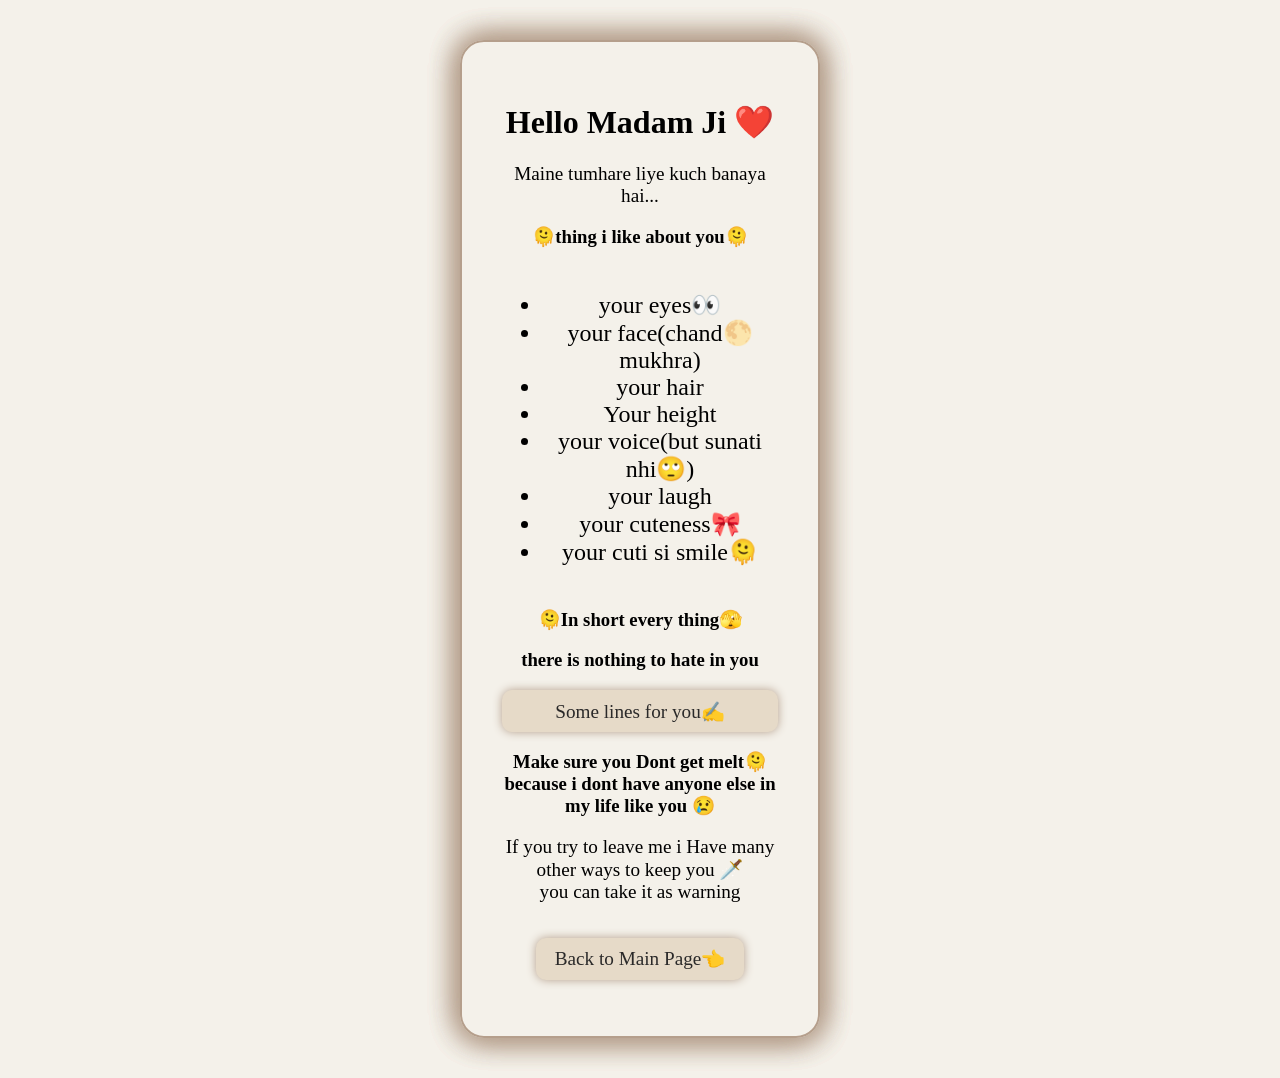
==== gift.html @ ca58c90a "Add files via upload" ====
<!DOCTYPE html>
<html lang="en">
<head>
    <meta charset="UTF-8">
    <meta name="viewport" content="width=device-width, initial-scale=1.0">
    <title>Happy Birthday Heeru🤟</title>
    <link rel="stylesheet" href="style.css">
</head>
<body class="gift-page">
    <h1>Hello Madam Ji ❤️</h1>
    <p class="telling">Maine tumhare liye kuch banaya hai...</p>
<section>
    <h3>🫠thing i like about you🫠</h3>
<div class="like">
    <ul>
    <li>your eyes👀</li>
    <li>your face(chand🌕 mukhra)</li>
    <li>your hair</li>
    <li>Your height</li>
    <li>your voice(but sunati nhi🙄)</li>
    <li>your laugh</li>
    <li>your cuteness🎀</li>
    <li>your cuti si smile🫠</li>
</ul>
</div>
<h3>🫠In short every thing🫣</h3>
<h3>there is nothing to hate in you</h3>
</section>
<nav>
    <a class="some-line" href="some line.html">Some lines for you✍️</a>
</nav>
<h3> Make sure you Dont get melt🫠<br>because i dont have anyone else in my life like you 😢</h4>
<p class="warning">If you try to leave me i Have many other ways to keep you 🗡️<br>you can take it as warning</p>
<a class="back-to-main" href="./index.html">Back to Main Page👈</a>
</body> 
</html>
---- style.css ----
@import url('https://fonts.googleapis.com/css2?family=Pacifico&display=swap');

/* ---------- Base: sab kuch rem mein, taaki har device pe same proportion ---------- */
* { box-sizing: border-box; }
html { font-size: min(4vw, 16px); }
body {
    background-color: #f4f1ea;
    text-align: center;
    margin: 0;
    padding: 0;
    overflow-x: hidden;
}
img { max-width: 100%; height: auto; display: block; }

/* ---------- Page box (sab pages ka same box) ---------- */
.main-page, .gift-page, .promises-page, .special-page, .page-some-lines, .memories-page {
    width: 22.5rem;
    height: auto;
    margin: 2.5rem auto;
    padding: 2.5rem;
    border-radius: 1.5rem;
    border: 2px solid #b59f8c;
    box-shadow: 0 0 30px #b59f8c, 0 0 30px #b59f8c, 0 0 30px #b59f8c;
}

/* ---------- Headings ---------- */
.heeru-heading { font-family: "Pacifico", cursive; font-size: 2.4rem; }
.line-heading { font-family: "Pacifico", cursive; font-size: 2rem; }
.wish-heading, .message-heading { font-family: "Pacifico", cursive; font-size: 1.5rem; }
.telling-memo1 {
    font-size: 2rem;
    position: relative;
    transform: translate(0, -3rem);
    font-family: "Pacifico", cursive;
}
.telling-memo2 {
    font-size: 2rem;
    position: relative;
    transform: translate(0, -4.7rem);
    font-family: Georgia, 'Times New Roman', Times, serif;
}

/* ---------- Footer / credit ---------- */
footer p { margin: 0; }
.credit-content { text-align: center; font-size: 1.5rem; transform: translateY(30%); }
.credit-text { margin: 5px; position: relative; transform: translateX(20%); }
.credit-text-p { margin: -0.6rem 0.6rem 0.6rem; position: relative; font-size: 1.2rem; }

/* ---------- Home page buttons ---------- */
.gift-buttons {
    display: flex;
    flex-direction: column;
    align-items: center;
    gap: 0.5rem;
    margin-top: 0;
}
.gift-buttons nav {
    display: flex;
    justify-content: center;
    flex-wrap: wrap;
    gap: 0.6rem;
}
.gift-gift, .gift-promises, .gift-memories, .gift-msg {
    display: inline-block;
    padding: 0.6rem 1rem;
    font-size: 1.2rem;
    text-decoration: none;
    color: #2a2929;
    background-color: #e6dac8;
    border-radius: 10px;
    box-shadow: 0 0 10px #b59f8c;
    transition: background-color 0.3s ease, transform 0.15s ease;
}
.gift-gift:hover, .gift-promises:hover, .gift-memories:hover, .gift-msg:hover {
    background-color: #d4c1a3;
    transform: scale(1.05);
}
.gift-gift:active, .gift-promises:active, .gift-memories:active, .gift-msg:active {
    background-color: #c9b18a;
    transform: scale(0.95);
}

/* ---------- Back / some-line buttons ---------- */
.some-line, .back-to-main {
    padding: 0.6rem 1.2rem;
    font-size: 1.2rem;
    text-decoration: none;
    color: #2a2929;
    background-color: #e6dac8;
    border-radius: 10px;
    box-shadow: 0 0 10px #b59f8c;
    transition: background-color 0.3s ease, transform 0.2s ease;
    justify-content: center;
    align-items: center;
}
.some-line { display: flex; margin-top: 0; }
.back-to-main { display: inline-block; margin: 1rem 0; }
.some-line:hover, .back-to-main:hover {
    background-color: #d4c1a3;
    transform: scale(1.05);
}

/* ---------- Text blocks ---------- */
.like { display: flex; flex-wrap: wrap; text-align: center; margin-top: 0; font-size: 1.5rem; }
.telling, .warning, .some-lines, .promises { font-size: 1.2rem; margin-top: 0; }
.g { font-size: 1.5rem; margin-top: 0; }
.msg { font-size: 1.5rem; margin-top: 0; font-family: "Pacifico", cursive; font-weight: bold; }
.pointing { font-family: "Pacifico", cursive; font-size: larger; font-weight: bolder; }

/* ---------- Home page photos ---------- */
.img {
    display: grid;
    grid-template-columns: repeat(2, 1fr);
    gap: 0.75rem;
    margin: 1.25rem auto;
    max-width: 100%;
}
.img img {
    width: 100%;
    aspect-ratio: 3 / 4;
    object-fit: cover;
    border-radius: 10px;
    box-shadow: 0 0 10px #b59f8c;
}
.img img:nth-child(odd)  { transform: rotate(-3deg); }
.img img:nth-child(even) { transform: rotate(3deg); }
.heart1, .heart2, .heart3 { display: none; }

/* ---------- Memories collage (sab % mein, to har screen pe same) ---------- */
.collage {
    position: relative;
    width: 100%;
    aspect-ratio: 1 / 2.5;
    margin: 1.25rem 0 2rem;
}
.collage figure {
    position: absolute;
    width: 56%;
    margin: 0;
    font-weight: bold;
    font-size: 1.5rem;
}
.collage img { width: 100%; object-fit: cover; border-radius: 10px; box-shadow: 0 0 20px #9a7d57; }
.collage figcaption { margin-top: 4px; }

.c1 { left: -8%;  top: -12.5%; }
.c2 { right: -8%; top: -7.5%; }
.c3 { left: -8%;  top: 17.5%; }
.c4 { right: 45%; top: 40.5%; }
.c5 { left: 45%;  top: 45.5%; }
.c6 { right: 30%; top: 69.5%; }
.memories-page .back-to-main {
    position: relative;
    top: 2rem;   /* upar le jaane ke liye minus, neeche ke liye plus */
    left: 0;      /* right jaane ke liye plus, left jaane ke liye minus */
}
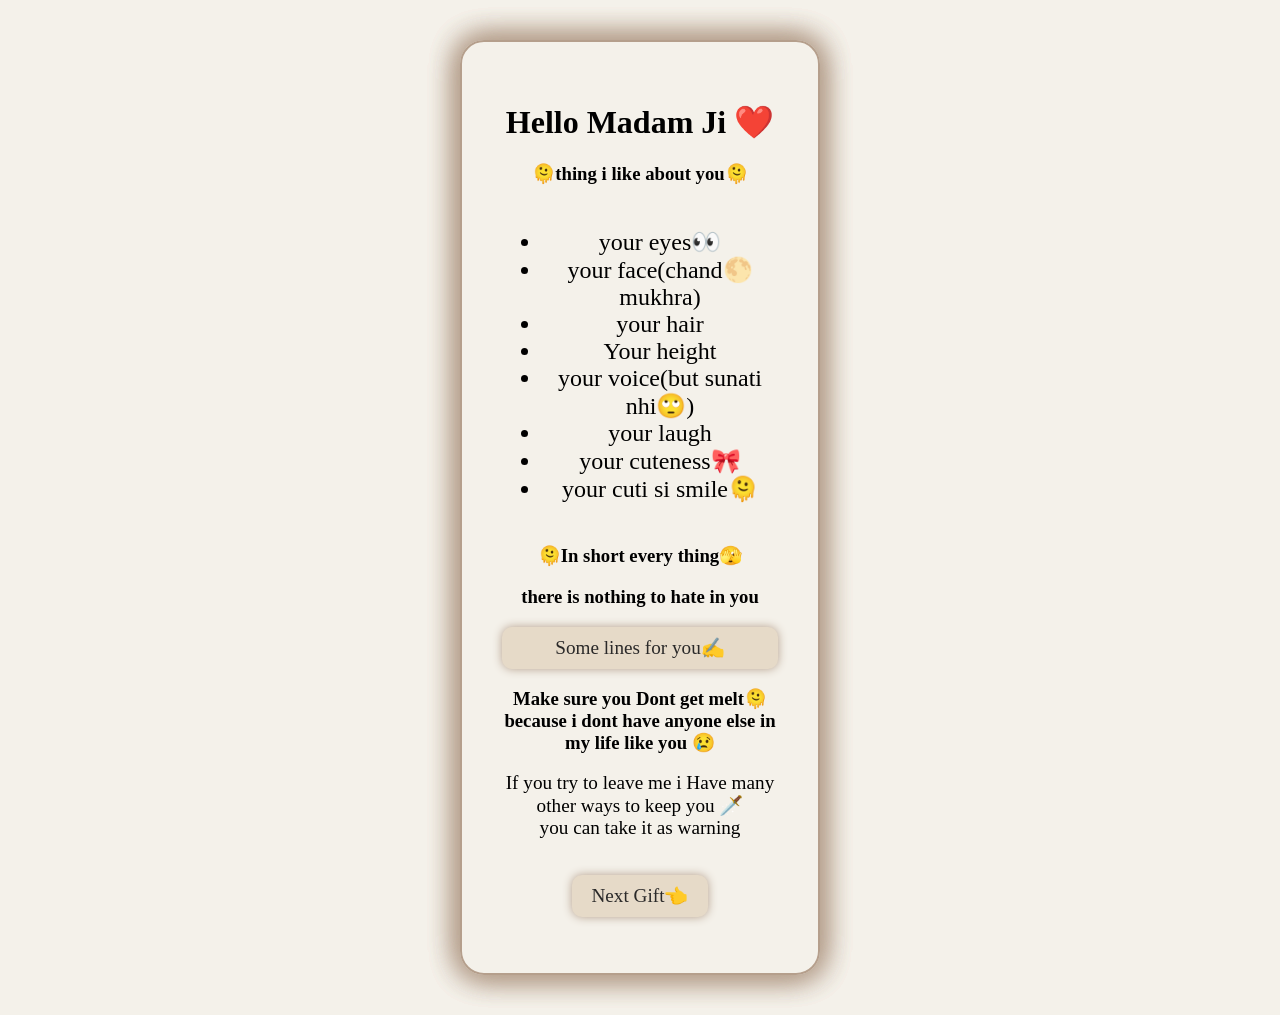
==== commit 813b0ac3: "Add files via upload" ====
--- a/gift.html
+++ b/gift.html
@@ -8,7 +8,6 @@
 </head>
 <body class="gift-page">
     <h1>Hello Madam Ji ❤️</h1>
-    <p class="telling">Maine tumhare liye kuch banaya hai...</p>
 <section>
     <h3>🫠thing i like about you🫠</h3>
 <div class="like">
@@ -31,6 +30,6 @@
 </nav>
 <h3> Make sure you Dont get melt🫠<br>because i dont have anyone else in my life like you 😢</h4>
 <p class="warning">If you try to leave me i Have many other ways to keep you 🗡️<br>you can take it as warning</p>
-<a class="back-to-main" href="./index.html">Back to Main Page👈</a>
+<a class="back-to-main" href="memories.html">Next Gift👈</a>
 </body> 
 </html>
--- a/style.css
+++ b/style.css
@@ -1,6 +1,4 @@
 @import url('https://fonts.googleapis.com/css2?family=Pacifico&display=swap');
-
-/* ---------- Base: sab kuch rem mein, taaki har device pe same proportion ---------- */
 * { box-sizing: border-box; }
 html { font-size: min(4vw, 16px); }
 body {
@@ -11,8 +9,6 @@
     overflow-x: hidden;
 }
 img { max-width: 100%; height: auto; display: block; }
-
-/* ---------- Page box (sab pages ka same box) ---------- */
 .main-page, .gift-page, .promises-page, .special-page, .page-some-lines, .memories-page {
     width: 22.5rem;
     height: auto;
@@ -22,8 +18,6 @@
     border: 2px solid #b59f8c;
     box-shadow: 0 0 30px #b59f8c, 0 0 30px #b59f8c, 0 0 30px #b59f8c;
 }
-
-/* ---------- Headings ---------- */
 .heeru-heading { font-family: "Pacifico", cursive; font-size: 2.4rem; }
 .line-heading { font-family: "Pacifico", cursive; font-size: 2rem; }
 .wish-heading, .message-heading { font-family: "Pacifico", cursive; font-size: 1.5rem; }
@@ -39,14 +33,10 @@
     transform: translate(0, -4.7rem);
     font-family: Georgia, 'Times New Roman', Times, serif;
 }
-
-/* ---------- Footer / credit ---------- */
 footer p { margin: 0; }
 .credit-content { text-align: center; font-size: 1.5rem; transform: translateY(30%); }
 .credit-text { margin: 5px; position: relative; transform: translateX(20%); }
 .credit-text-p { margin: -0.6rem 0.6rem 0.6rem; position: relative; font-size: 1.2rem; }
-
-/* ---------- Home page buttons ---------- */
 .gift-buttons {
     display: flex;
     flex-direction: column;
@@ -79,8 +69,6 @@
     background-color: #c9b18a;
     transform: scale(0.95);
 }
-
-/* ---------- Back / some-line buttons ---------- */
 .some-line, .back-to-main {
     padding: 0.6rem 1.2rem;
     font-size: 1.2rem;
@@ -99,15 +87,11 @@
     background-color: #d4c1a3;
     transform: scale(1.05);
 }
-
-/* ---------- Text blocks ---------- */
 .like { display: flex; flex-wrap: wrap; text-align: center; margin-top: 0; font-size: 1.5rem; }
 .telling, .warning, .some-lines, .promises { font-size: 1.2rem; margin-top: 0; }
 .g { font-size: 1.5rem; margin-top: 0; }
 .msg { font-size: 1.5rem; margin-top: 0; font-family: "Pacifico", cursive; font-weight: bold; }
 .pointing { font-family: "Pacifico", cursive; font-size: larger; font-weight: bolder; }
-
-/* ---------- Home page photos ---------- */
 .img {
     display: grid;
     grid-template-columns: repeat(2, 1fr);
@@ -125,8 +109,6 @@
 .img img:nth-child(odd)  { transform: rotate(-3deg); }
 .img img:nth-child(even) { transform: rotate(3deg); }
 .heart1, .heart2, .heart3 { display: none; }
-
-/* ---------- Memories collage (sab % mein, to har screen pe same) ---------- */
 .collage {
     position: relative;
     width: 100%;
@@ -151,6 +133,109 @@
 .c6 { right: 30%; top: 69.5%; }
 .memories-page .back-to-main {
     position: relative;
-    top: 2rem;   /* upar le jaane ke liye minus, neeche ke liye plus */
-    left: 0;      /* right jaane ke liye plus, left jaane ke liye minus */
+    top: 2rem;
+    left: 0;
+}
+.overlay {
+  position: fixed;
+  inset: 0;
+  background: rgba(0, 0, 0, 0.7);
+  display: none;
+  justify-content: center;
+  align-items: center;
+  z-index: 1000;
+}
+.overlay.show {
+  display: flex;
+}
+.popup {
+  position: relative;
+  background: #111;
+  color: #fff;
+  padding: 40px 60px;
+  border-radius: 16px;
+  border: 1px solid #e6dac8;
+  box-shadow: 0 0 25px #e6dac8 (0, 191, 255, 0.4);
+  text-align: center;
+  min-width: 300px;
+}
+.lines {
+  min-height: 17rem;
+  text-align: center;
+}
+.lines p {
+  margin: 0;
+  font-size: 1.6rem;
+  line-height: 2.1rem;
+  letter-spacing: 3px;
+  animation: fadeIn 0.3s ease;
+}
+@keyframes fadeIn {
+  from { opacity: 0; transform: translateY(6px); }
+  to   { opacity: 1; transform: translateY(0); }
+}
+@keyframes blink {
+  50% { opacity: 0; }
+}
+.close {
+  position: absolute;
+  top: 10px;
+  right: 18px;
+  font-size: 28px;
+  cursor: pointer;
+}
+.welcome-overlay {
+  position: fixed;
+  inset: 0;
+  background: rgba(0, 0, 0, 0.7);
+  display: none;
+  justify-content: center;
+  align-items: center;
+  z-index: 1000;
+}
+.welcome-overlay.show { display: flex; }
+.welcome-popup {
+  position: relative;
+  background: #111;
+  color: #fff;
+  padding: 40px 60px;
+  border-radius: 16px;
+  border: 1px solid #00bfff;
+  box-shadow: 0 0 25px rgba(0, 191, 255, 0.4);
+  text-align: center;
+  min-width: 300px;
+}
+.welcome-popup p { margin: 12px 0 20px; }
+.welcome-close {
+  position: absolute;
+  top: 10px;
+  right: 18px;
+  font-size: 28px;
+  cursor: pointer;
+}
+.welcome-btn {
+  display: inline-block;
+  padding: 12px 28px;
+  font-size: 1.1rem;
+  background: #00bfff;
+  color: #000;
+  border: none;
+  border-radius: 30px;
+  cursor: pointer;
+}
+#replyBtn {
+  display: none;
+  margin: 20px auto 0;
+  padding: 12px 28px;
+  font-size: 1.1rem;
+  background: #ff4d6d;
+  color: #fff;
+  border: none;
+  border-radius: 30px;
+  cursor: pointer;
+}
+#replyMsg {
+  margin-top: 16px;
+  font-size: 1.3rem;
+  color: #ff4d6d;
 }
